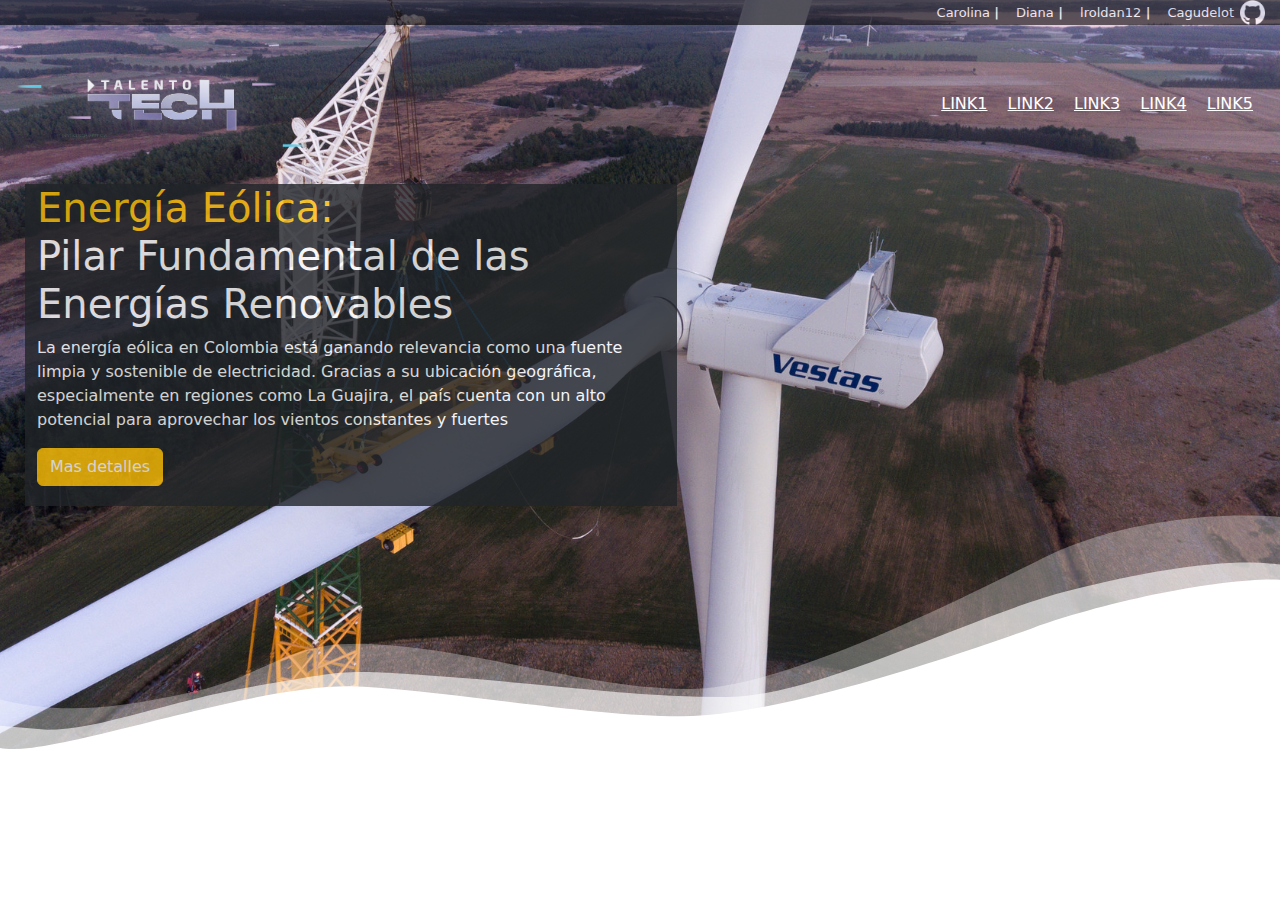
==== Index.html @ 27bd2251 "Retorno al nombre inicial" ====
<!DOCTYPE html>
<html lang="en">
<head>
    <meta charset="UTF-8">
    <meta name="viewport" content="width=device-width, initial-scale=1.0">
    <title>Proyecto Telnto Tech</title>
    <!-- linkeo el archivo css -->
     <link rel="stylesheet" href="./styles.css">
     <!-- linkeo tambien boostrap para trabajar con css y crear los componentes -->
     <link href="https://cdn.jsdelivr.net/npm/bootstrap@5.3.3/dist/css/bootstrap.min.css" rel="stylesheet" integrity="sha384-QWTKZyjpPEjISv5WaRU9OFeRpok6YctnYmDr5pNlyT2bRjXh0JMhjY6hW+ALEwIH" crossorigin="anonymous">
</head>
<body>
   <!-- header  -->
    
    <header class="header">
        <div >
            <!-- Encanezado con logos de github -->
            <div class="encabezado">
                <a href="https://github.com/Cagudelot">
                    <h1>Carolina <b> |</b></h1>
                    
                </a>
                <a href="https://github.com/Cagudelot">
                    <h1>Diana<b> |</b></h1>  
                </a>
                <a href="https://github.com/Cagudelot">
                    <h1>lroldan12<b> |</b></h1>
                </a>
                <a href="https://github.com/Cagudelot">
                    <h1>Cagudelot<b></b></h1>
                    <img src="./imagenes/Logo_git_blanco.png" alt="logo-github" width="30px">
                </a>
            </div>
            <!-- navbar -->
             <!-- aprendi que puedo poner varias clases con solo poner espacios, 
             ademas de que la letra va a cambiar en el contenedor padre ... por otro lado
             text-white es una clase de boostrap que lo que hace  es que cambia el texto a blanco-->
            <nav class="text-white conten-navbar container-fluid text-uppercase" >
                <!-- logo -->
                <div>
                    <a href="#">
                        <img src="./imagenes/logo_talento_tech.png" alt="Logo talento tech" class="img-logo">
                    </a>  
                </div>
                 <!-- lista del navbar o vi que tambien los llaman anclas -->
                 <!-- text-reset es una clase de boostrap y lo que hace es que obliga a la etiqueta anlca en este caso # de <a>
                 a que herede los atributos de la etiqueta padre que en este paso esta en el contenedor padre que seria text-whit    -->
                <div class="col-auto text-reset">
                    <a href="#" class="text-reset pr-3">link1</a>
                    <a href="#" class="text-reset pr-3">link2</a>
                    <a href="#" class="text-reset pr-3">link3</a>
                    <a href="#" class="text-reset pr-3">link4</a>
                    <a href="#" class="text-reset">link5</a>
                </div>
            </nav>
            <!-- descrpcion -->
            <div class="row">
                <div class="nav-texto-header col-6 text-white">
                    <!-- titulo -->
                     <h1>
                        <!-- validar para que sirve la etiqueta span -->
                        <span class="text-warning">Energía Eólica: </span> <br>Pilar Fundamental de las Energías Renovables
                     </h1>
                    <!-- parrrafo -->
                     <P>La energía eólica en Colombia está ganando relevancia como una fuente limpia y sostenible de electricidad. 
                        Gracias a su ubicación geográfica, especialmente en regiones como La Guajira, el país cuenta con un alto 
                        potencial para aprovechar los vientos constantes y fuertes
                    </P>
                    <!-- boton -->
                     <a href="#" class="text-reset btn btn-warning">Mas detalles</a>

                </div>
            </div>
        </div>
        <img src="./imagenes/cut-header.svg" alt="">
    </header>
    <!-- dejo el script al final para cuando se ejecute el Dom no tenga inconvenientes -->
    <script src="https://cdn.jsdelivr.net/npm/bootstrap@5.3.3/dist/js/bootstrap.bundle.min.js" integrity="sha384-YvpcrYf0tY3lHB60NNkmXc5s9fDVZLESaAA55NDzOxhy9GkcIdslK1eN7N6jIeHz" crossorigin="anonymous"></script>   
</body>
</html>
---- styles.css ----
/* Encabezado donde va la informacion de mi git */

/* aprendi que opaciti es para darle transparencia al div */
.encabezado{
    display: flex;
    justify-content: flex-end;
    width: 100%;
    background-color: #000 ;
    margin-bottom: 0%;
    opacity: 0.6;
}

/* aqui utilice text-decoration: none; para quitale la raya al texto del link o del h1 */
.encabezado a{
    display: flex;
    flex-direction: row;
    margin-right: 15px;
    text-decoration: none;
  
}

.encabezado h1{
    margin: 1px;
    font-size: 13px;
    align-content: center;
    color: white 
}

.encabezado img{
    padding-left: 5px;
}

/* NAVBAR */

.header{
    background-image: url('./imagenes/imagen_molinos_header.jpg');
    background-position: center;
    background-size: cover;
}

.img-logo {
    width: 300px;
    padding: 5px;
    margin-right: 37px;
}

.conten-navbar{
    width: 100%;
    display: flex;
    justify-content: space-between;
    align-items: center;
}


.col-auto a{
   margin-right: 15px;
}

/* aqui va el div que puse en el inicio del header donde estan los molinos de fondo */
.nav-texto-header{
    margin-left: 37px;
    background-color: #212529;
    opacity: 0.8;
}    

.nav-texto-header a{
    margin-bottom: 20px;
}
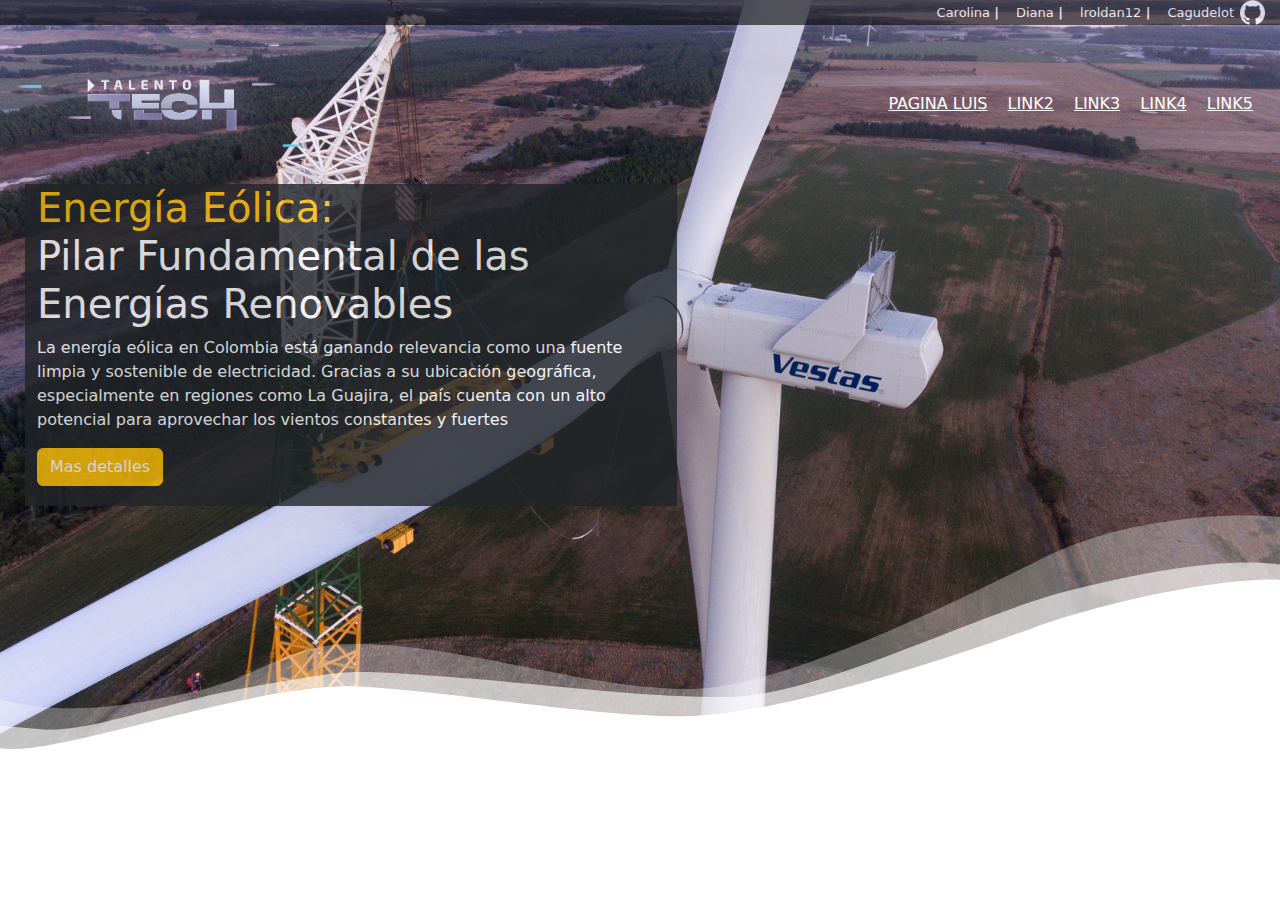
==== commit 3bb76dc3: "Calculadora de servicios públicos" ====
--- a/Index.html
+++ b/Index.html
@@ -46,7 +46,7 @@
                  <!-- text-reset es una clase de boostrap y lo que hace es que obliga a la etiqueta anlca en este caso # de <a>
                  a que herede los atributos de la etiqueta padre que en este paso esta en el contenedor padre que seria text-whit    -->
                 <div class="col-auto text-reset">
-                    <a href="#" class="text-reset pr-3">link1</a>
+                    <a href="./Luis.html" class="text-reset pr-3">Pagina luis</a>
                     <a href="#" class="text-reset pr-3">link2</a>
                     <a href="#" class="text-reset pr-3">link3</a>
                     <a href="#" class="text-reset pr-3">link4</a>
--- a/styles.css
+++ b/styles.css
@@ -6,7 +6,7 @@
     display: flex;
     justify-content: flex-end;
     width: 100%;
-    background-color: #000 ;
+    background-color: #000000 ;
     margin-bottom: 0%;
     opacity: 0.6;
 }
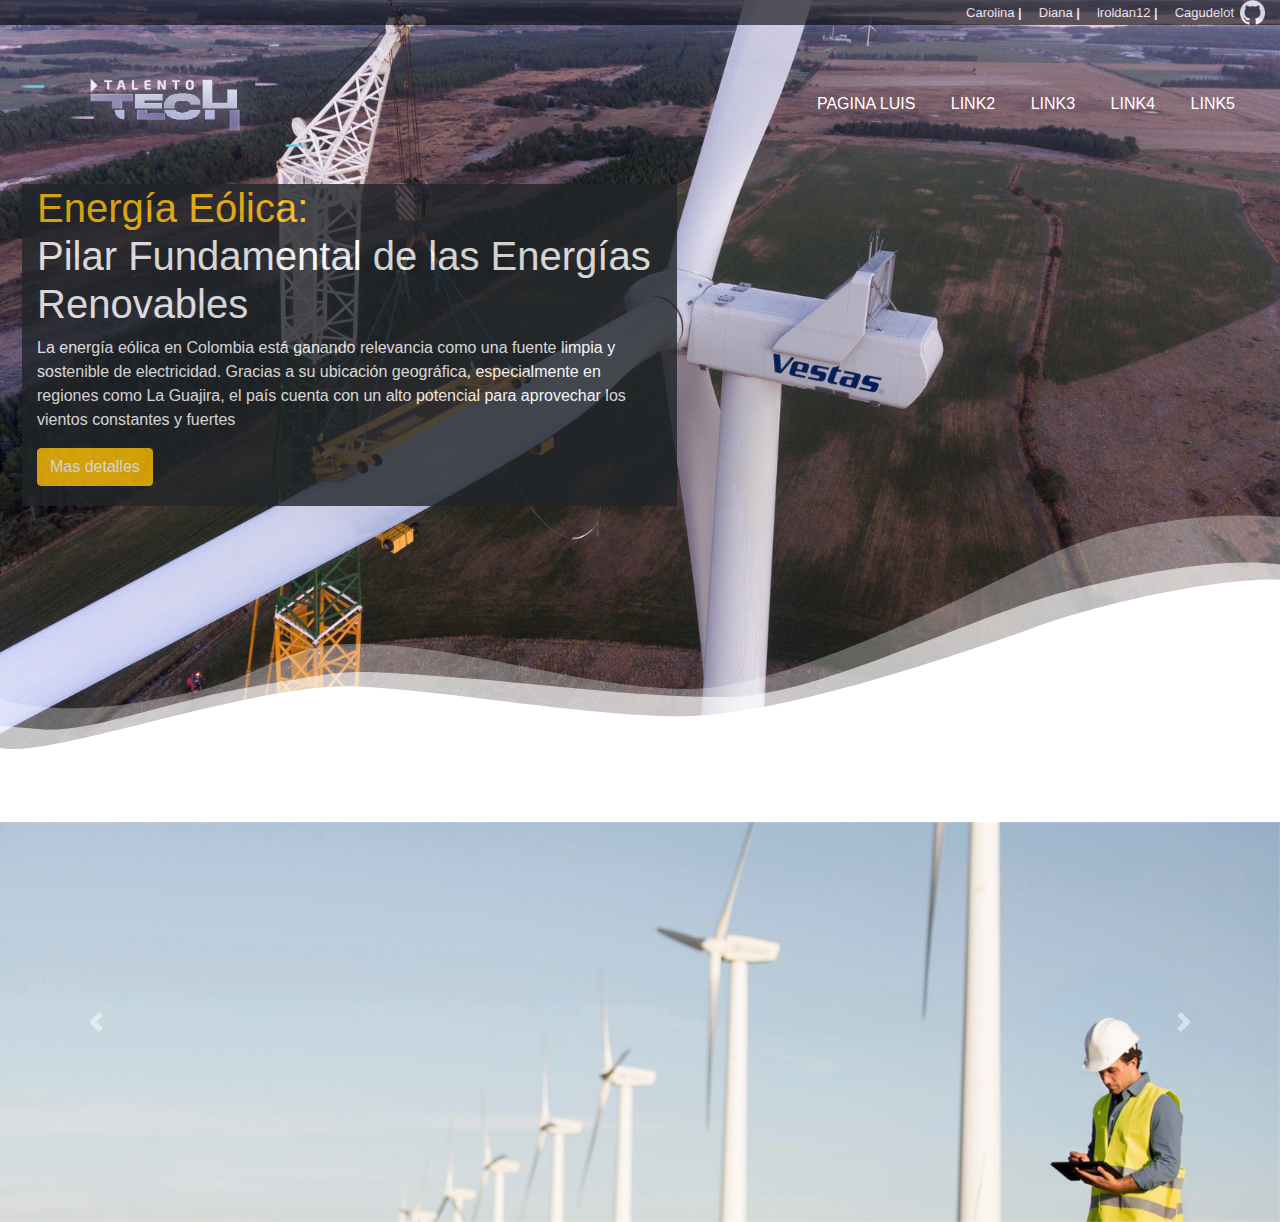
==== commit f4f10505: "carrusel de imagenes" ====
--- a/Index.html
+++ b/Index.html
@@ -76,6 +76,63 @@
     </header>
     <!-- dejo el script al final para cuando se ejecute el Dom no tenga inconvenientes -->
     <script src="https://cdn.jsdelivr.net/npm/bootstrap@5.3.3/dist/js/bootstrap.bundle.min.js" integrity="sha384-YvpcrYf0tY3lHB60NNkmXc5s9fDVZLESaAA55NDzOxhy9GkcIdslK1eN7N6jIeHz" crossorigin="anonymous"></script>   
+<!-- bootstrap link-->
+
+    <meta name="viewport" content="width=device-width, initial-scale=1.0">
+    <link rel="stylesheet" href="https://stackpath.bootstrapcdn.com/bootstrap/4.5.2/css/bootstrap.min.css">
+    <title>Tu Proyecto</title>
+
+
+<!--todo el codigo del carrusel combinado-->
+<meta name="viewport" content="width=device-width, initial-scale=1.0">
+<link rel="stylesheet" href="https://stackpath.bootstrapcdn.com/bootstrap/4.5.2/css/bootstrap.min.css">
+<title>Tu Proyecto</title>
+<style>
+    #carouselExampleIndicators img {
+        height: 400px; /* Ajusta la altura según tus necesidades */
+        object-fit: cover; /* Asegura que la imagen cubra el área sin distorsionarse */
+    }
+</style>
+</head>
+<body>
+<!-- Tu contenido aquí -->
+
+<div id="carouselExampleIndicators" class="carousel slide" data-ride="carousel">
+    <div class="carousel-inner">
+        <div class="carousel-item active">
+            <img src="imagenes/carrusel index/imagen1.jpg" class="d-block w-100" alt="Imagen 1">
+        </div>
+        <div class="carousel-item">
+            <img src="imagenes/carrusel index/imagen2.jpg" class="d-block w-100" alt="Imagen 2">
+        </div>
+        <div class="carousel-item">
+            <img src="imagenes/carrusel index/imagen3.jpg" class="d-block w-100" alt="Imagen 3">
+        </div>
+        <div class="carousel-item">
+            <img src="imagenes/carrusel index/imagen4.jpg" class="d-block w-100" alt="Imagen 4">
+        </div>
+        <div class="carousel-item">
+            <img src="imagenes/carrusel index/imagen5.jpg" class="d-block w-100" alt="Imagen 5">
+        </div>
+    </div>
+    <a class="carousel-control-prev" href="#carouselExampleIndicators" role="button" data-slide="prev">
+        <span class="carousel-control-prev-icon" aria-hidden="true"></span>
+        <span class="sr-only">Anterior</span>
+    </a>
+    <a class="carousel-control-next" href="#carouselExampleIndicators" role="button" data-slide="next">
+        <span class="carousel-control-next-icon" aria-hidden="true"></span>
+        <span class="sr-only">Siguiente</span>
+    </a>
+</div>
+
+<script src="https://code.jquery.com/jquery-3.5.1.slim.min.js"></script>
+<script src="https://cdn.jsdelivr.net/npm/@popperjs/core@2.9.2/dist/umd/popper.min.js"></script>
+<script src="https://stackpath.bootstrapcdn.com/bootstrap/4.5.2/js/bootstrap.min.js"></script>
+
+</head>
+<body>
+    <!-- Tu contenido aquí -->
+
 </body>
 </html>
 
--- a/styles.css
+++ b/styles.css
@@ -6,7 +6,7 @@
     display: flex;
     justify-content: flex-end;
     width: 100%;
-    background-color: #000000 ;
+    background-color: #000 ;
     margin-bottom: 0%;
     opacity: 0.6;
 }
@@ -66,4 +66,61 @@
 
 .nav-texto-header a{
     margin-bottom: 20px;
-}+}
+
+/* Modal Styling */
+.popup-modal {
+    display: none;
+    position: fixed;
+    z-index: 1050;
+    left: 0;
+    top: 0;
+    width: 100%;
+    height: 100%;
+    background-color: rgba(0, 0, 0, 0.8);
+    justify-content: center;
+    align-items: center;
+}
+
+.popup-content {
+    position: relative;
+    max-width: 600px;
+    background-color: #fff;
+    padding: 20px;
+    border-radius: 10px;
+    text-align: center;
+    margin: auto;
+    overflow: hidden;
+}
+
+.popup-content img {
+    max-width: 100%;
+    height: auto;
+    border-radius: 10px;
+    display: block;
+    margin: 0 auto;
+}
+
+.popup-content p {
+    margin-top: 15px;
+    font-size: 1rem;
+    color: #333;
+}
+
+.popup-modal .close {
+    position: absolute;
+    top: 10px;
+    right: 15px;
+    color: #000;
+    font-size: 30px;
+    font-weight: bold;
+    cursor: pointer;
+}
+
+.popup-modal .close:hover {
+    color: red;
+}
+
+.popup-content h1 {
+    display: none; /* Hide any title if you don't want it */
+}
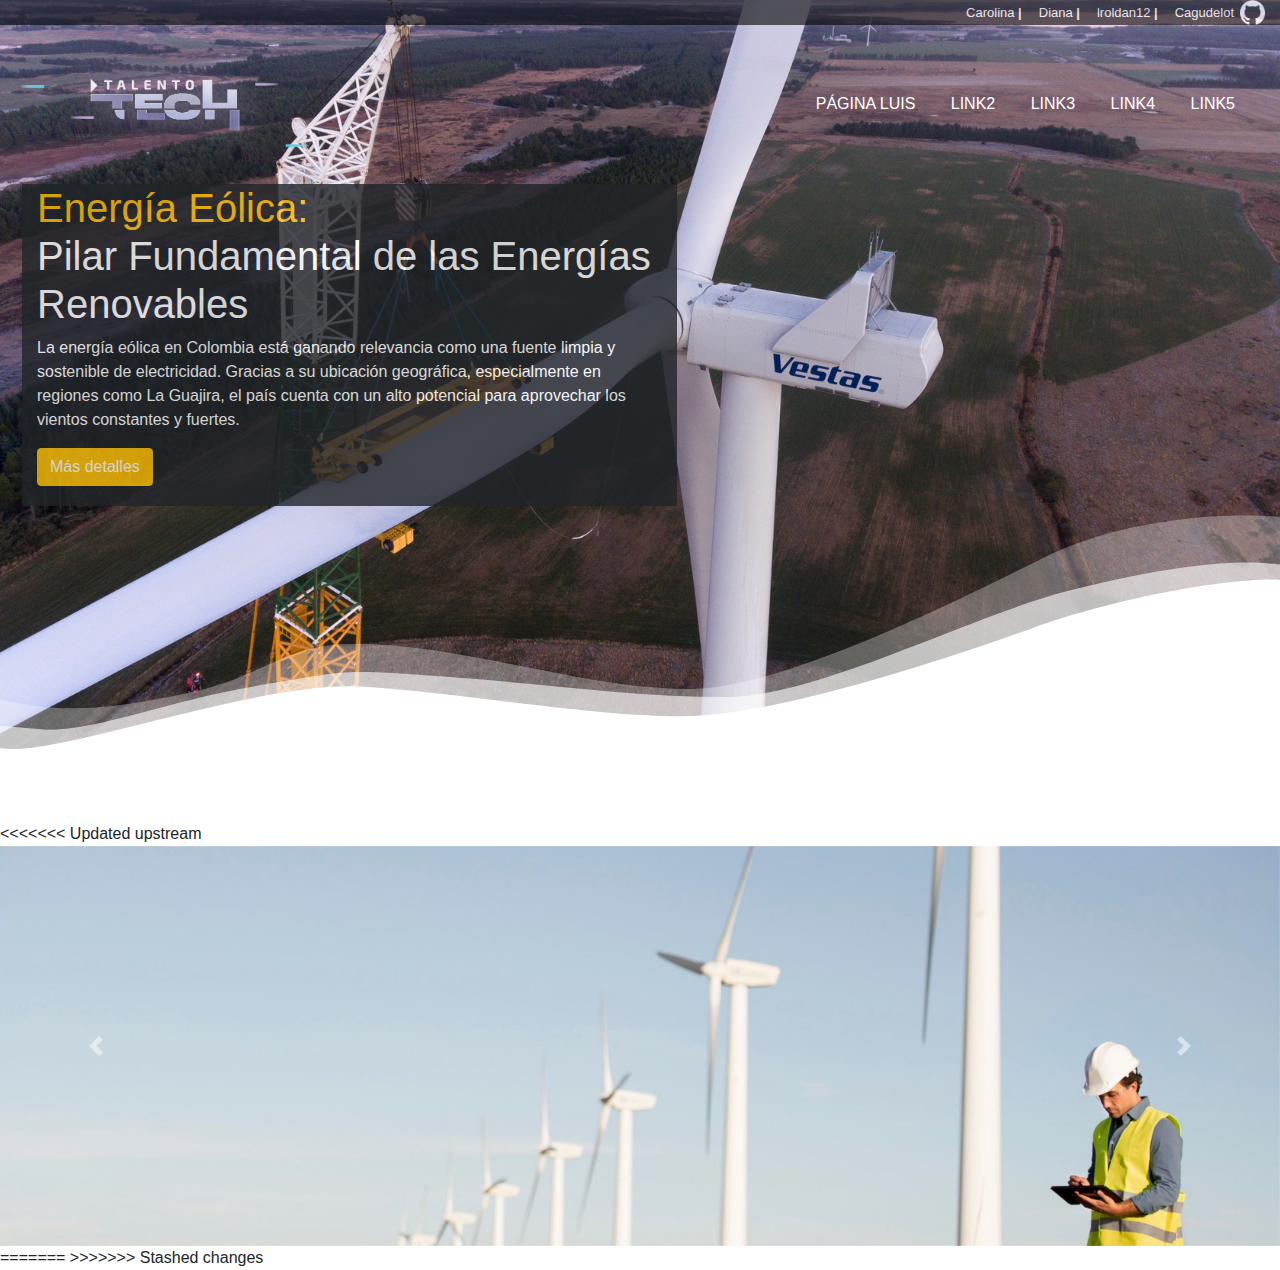
==== commit 115b5f74: "Carrusel" ====
--- a/Index.html
+++ b/Index.html
@@ -3,77 +3,69 @@
 <head>
     <meta charset="UTF-8">
     <meta name="viewport" content="width=device-width, initial-scale=1.0">
-    <title>Proyecto Telnto Tech</title>
-    <!-- linkeo el archivo css -->
-     <link rel="stylesheet" href="./styles.css">
-     <!-- linkeo tambien boostrap para trabajar con css y crear los componentes -->
-     <link href="https://cdn.jsdelivr.net/npm/bootstrap@5.3.3/dist/css/bootstrap.min.css" rel="stylesheet" integrity="sha384-QWTKZyjpPEjISv5WaRU9OFeRpok6YctnYmDr5pNlyT2bRjXh0JMhjY6hW+ALEwIH" crossorigin="anonymous">
+    <title>Proyecto Talento Tech</title>
+    <!-- Linkeo el archivo CSS -->
+    <link rel="stylesheet" href="./styles.css">
+    <!-- Linkeo también Bootstrap para trabajar con CSS y crear componentes -->
+    <link href="https://cdn.jsdelivr.net/npm/bootstrap@5.3.3/dist/css/bootstrap.min.css" rel="stylesheet" integrity="sha384-QWTKZyjpPEjISv5WaRU9OFeRpok6YctnYmDr5pNlyT2bRjXh0JMhjY6hW+ALEwIH" crossorigin="anonymous">
 </head>
 <body>
-   <!-- header  -->
-    
+    <!-- Header -->
     <header class="header">
-        <div >
-            <!-- Encanezado con logos de github -->
+        <div>
+            <!-- Encabezado con logos de GitHub -->
             <div class="encabezado">
                 <a href="https://github.com/Cagudelot">
-                    <h1>Carolina <b> |</b></h1>
-                    
+                    <h1>Carolina <b>|</b></h1>
                 </a>
                 <a href="https://github.com/Cagudelot">
-                    <h1>Diana<b> |</b></h1>  
+                    <h1>Diana <b>|</b></h1>  
                 </a>
                 <a href="https://github.com/Cagudelot">
-                    <h1>lroldan12<b> |</b></h1>
+                    <h1>lroldan12 <b>|</b></h1>
                 </a>
                 <a href="https://github.com/Cagudelot">
-                    <h1>Cagudelot<b></b></h1>
+                    <h1>Cagudelot</h1>
                     <img src="./imagenes/Logo_git_blanco.png" alt="logo-github" width="30px">
                 </a>
             </div>
-            <!-- navbar -->
-             <!-- aprendi que puedo poner varias clases con solo poner espacios, 
-             ademas de que la letra va a cambiar en el contenedor padre ... por otro lado
-             text-white es una clase de boostrap que lo que hace  es que cambia el texto a blanco-->
-            <nav class="text-white conten-navbar container-fluid text-uppercase" >
-                <!-- logo -->
+            <!-- Navbar -->
+            <nav class="text-white conten-navbar container-fluid text-uppercase">
+                <!-- Logo -->
                 <div>
                     <a href="#">
-                        <img src="./imagenes/logo_talento_tech.png" alt="Logo talento tech" class="img-logo">
+                        <img src="./imagenes/logo_talento_tech.png" alt="Logo Talento Tech" class="img-logo">
                     </a>  
                 </div>
-                 <!-- lista del navbar o vi que tambien los llaman anclas -->
-                 <!-- text-reset es una clase de boostrap y lo que hace es que obliga a la etiqueta anlca en este caso # de <a>
-                 a que herede los atributos de la etiqueta padre que en este paso esta en el contenedor padre que seria text-whit    -->
+                <!-- Lista del navbar -->
                 <div class="col-auto text-reset">
-                    <a href="./Luis.html" class="text-reset pr-3">Pagina luis</a>
-                    <a href="#" class="text-reset pr-3">link2</a>
-                    <a href="#" class="text-reset pr-3">link3</a>
-                    <a href="#" class="text-reset pr-3">link4</a>
-                    <a href="#" class="text-reset">link5</a>
+                    <a href="./Luis.html" class="text-reset pr-3">Página Luis</a>
+                    <a href="#" class="text-reset pr-3">Link2</a>
+                    <a href="#" class="text-reset pr-3">Link3</a>
+                    <a href="#" class="text-reset pr-3">Link4</a>
+                    <a href="#" class="text-reset">Link5</a>
                 </div>
             </nav>
-            <!-- descrpcion -->
+            <!-- Descripción -->
             <div class="row">
                 <div class="nav-texto-header col-6 text-white">
-                    <!-- titulo -->
-                     <h1>
-                        <!-- validar para que sirve la etiqueta span -->
+                    <!-- Título -->
+                    <h1>
                         <span class="text-warning">Energía Eólica: </span> <br>Pilar Fundamental de las Energías Renovables
-                     </h1>
-                    <!-- parrrafo -->
-                     <P>La energía eólica en Colombia está ganando relevancia como una fuente limpia y sostenible de electricidad. 
+                    </h1>
+                    <!-- Párrafo -->
+                    <p>La energía eólica en Colombia está ganando relevancia como una fuente limpia y sostenible de electricidad. 
                         Gracias a su ubicación geográfica, especialmente en regiones como La Guajira, el país cuenta con un alto 
-                        potencial para aprovechar los vientos constantes y fuertes
-                    </P>
-                    <!-- boton -->
-                     <a href="#" class="text-reset btn btn-warning">Mas detalles</a>
-
+                        potencial para aprovechar los vientos constantes y fuertes.
+                    </p>
+                    <!-- Botón -->
+                    <a href="#" class="text-reset btn btn-warning">Más detalles</a>
                 </div>
             </div>
         </div>
         <img src="./imagenes/cut-header.svg" alt="">
     </header>
+<<<<<<< Updated upstream
     <!-- dejo el script al final para cuando se ejecute el Dom no tenga inconvenientes -->
     <script src="https://cdn.jsdelivr.net/npm/bootstrap@5.3.3/dist/js/bootstrap.bundle.min.js" integrity="sha384-YvpcrYf0tY3lHB60NNkmXc5s9fDVZLESaAA55NDzOxhy9GkcIdslK1eN7N6jIeHz" crossorigin="anonymous"></script>   
 <!-- bootstrap link-->
@@ -133,8 +125,14 @@
 <body>
     <!-- Tu contenido aquí -->
 
+=======
+
+    
+
+    <!-- Scripts -->
+    <script src="https://cdn.jsdelivr.net/npm/bootstrap@5.3.3/dist/js/bootstrap.bundle.min.js" integrity="sha384-YvpcrYf0tY3lHB60NNkmXc5s9fDVZLESaAA55NDzOxhy9GkcIdslK1eN7N6jIeHz" crossorigin="anonymous"></script>
+>>>>>>> Stashed changes
 </body>
 </html>
 
 
-
